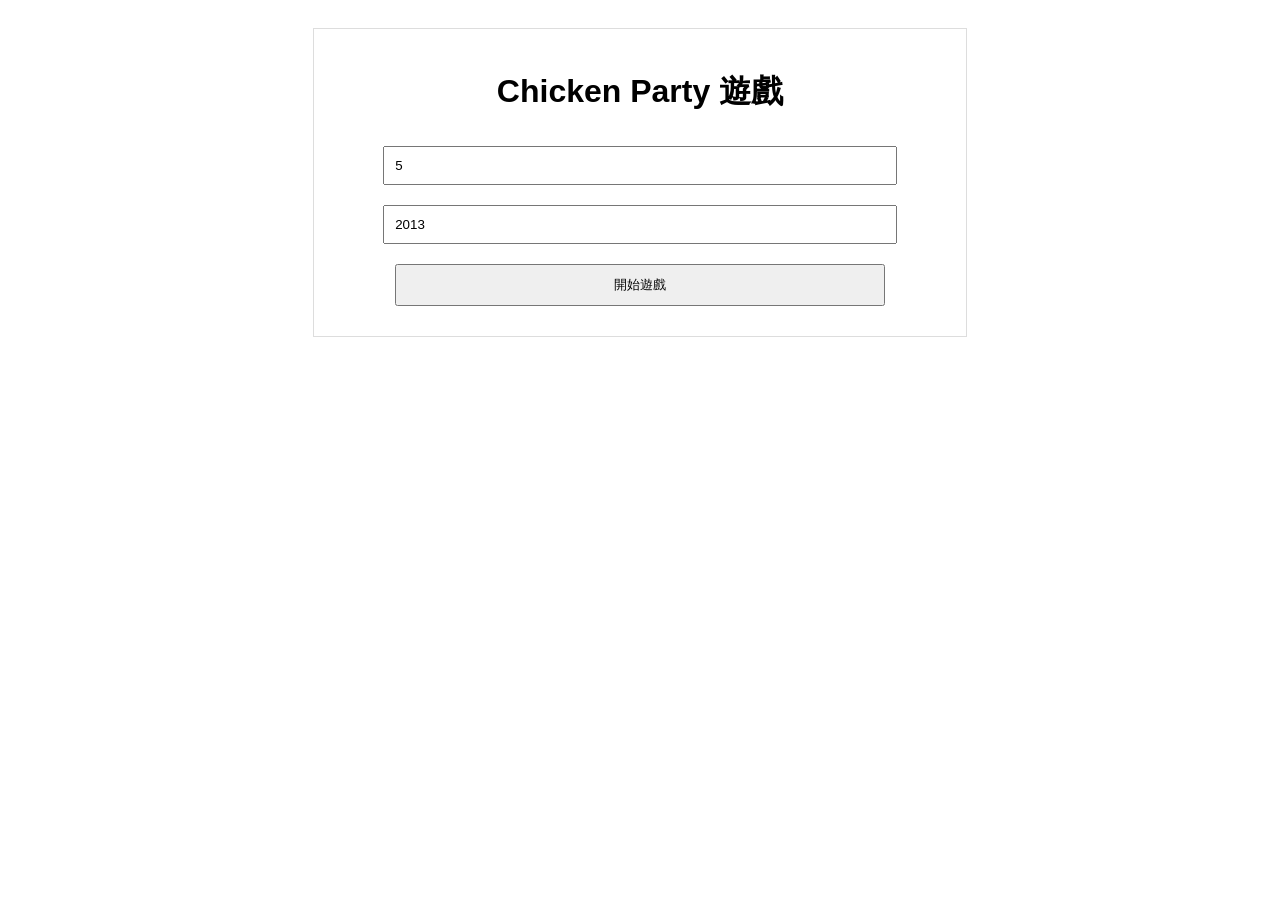
==== chicken_party.html @ b72414b8 "add main html" ====
<!DOCTYPE html>
<html>

<head>
    <meta charset="UTF-8">
    <title>Chicken Party 遊戲</title>
    <style>
        body {
            font-family: Arial, sans-serif;
            text-align: center;
            padding: 20px;
        }

        #game-container {
            margin: auto;
            width: 50%;
            border: 1px solid #ddd;
            padding: 20px;
        }

        input,
        button {
            margin: 10px 0;
            padding: 10px;
            width: 80%;
        }
    </style>
</head>

<body>
    <div id="game-container">
        <h1>Chicken Party 遊戲</h1>
        <input type="number" id="people-input" placeholder="輸入人數" min="1" value=5>
        <input type="number" id="year-input" placeholder="輸入開始年份" min="1990" value=2013>
        <button id="start-button">開始遊戲</button>
        <div id="results"></div>
    </div>

    <script>
        async function simulateChickenParty(people, year) {
            let results = '';
            let initialPeople = people;
            let yearsPassed = 0;

            const delay = ms => new Promise(res => setTimeout(res, ms));

            while (people > 0) {
                results += `年份: ${year}, 參加人數: ${people}<br>`;
                document.getElementById('results').innerHTML = results + "舉辦chicken party中...";

                await delay(1000); // 等待1秒

                if (Math.random() < 0.1 * people) {
                    people--;
                    results += "有人離開了派對。<br>";
                } else {
                    results += "每個人都留下了。<br>";
                }
                year++;
                yearsPassed++;
            }

            results += `共有${initialPeople}人在${yearsPassed}年內全部離職。`;
            return results;
        }

        document.getElementById('start-button').addEventListener('click', async function () {
            let people = document.getElementById('people-input').value;
            let year = document.getElementById('year-input').value;
            let results = await simulateChickenParty(parseInt(people), parseInt(year));
            document.getElementById('results').innerHTML = results;
        });
    </script>
</body>

</html>
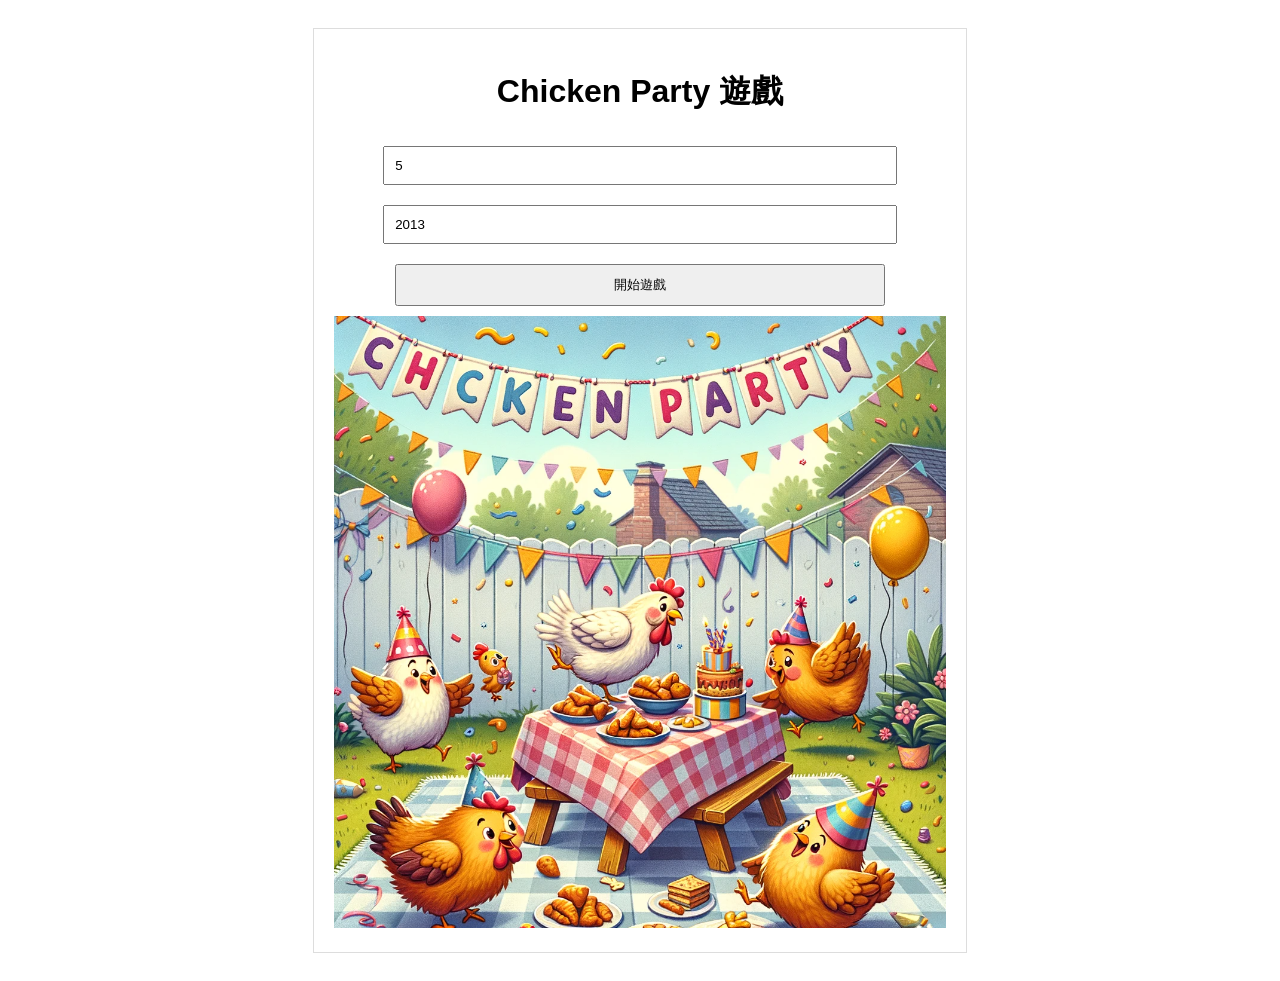
==== commit a2874162: "add game image" ====
--- a/chicken_party.html
+++ b/chicken_party.html
@@ -24,6 +24,11 @@
             padding: 10px;
             width: 80%;
         }
+
+        #game-image {
+            max-width: 100%;
+            height: auto;
+        }
     </style>
 </head>
 
@@ -34,6 +39,7 @@
         <input type="number" id="year-input" placeholder="輸入開始年份" min="1990" value=2013>
         <button id="start-button">開始遊戲</button>
         <div id="results"></div>
+        <img id="game-image" src="chicken_party.png" alt="遊戲圖片">
     </div>
 
     <script>
@@ -43,6 +49,7 @@
             let yearsPassed = 0;
 
             const delay = ms => new Promise(res => setTimeout(res, ms));
+            const updateImage = src => document.getElementById('game-image').src = src;
 
             while (people > 0) {
                 results += `年份: ${year}, 參加人數: ${people}<br>`;
@@ -53,14 +60,17 @@
                 if (Math.random() < 0.1 * people) {
                     people--;
                     results += "有人離開了派對。<br>";
+                    updateImage('byebye.png');
                 } else {
                     results += "每個人都留下了。<br>";
+                    updateImage('celebrate.png');
                 }
                 year++;
                 yearsPassed++;
             }
 
             results += `共有${initialPeople}人在${yearsPassed}年內全部離職。`;
+            updateImage('all_eft.png'); // 最後所有人都離職時的圖片
             return results;
         }
 
